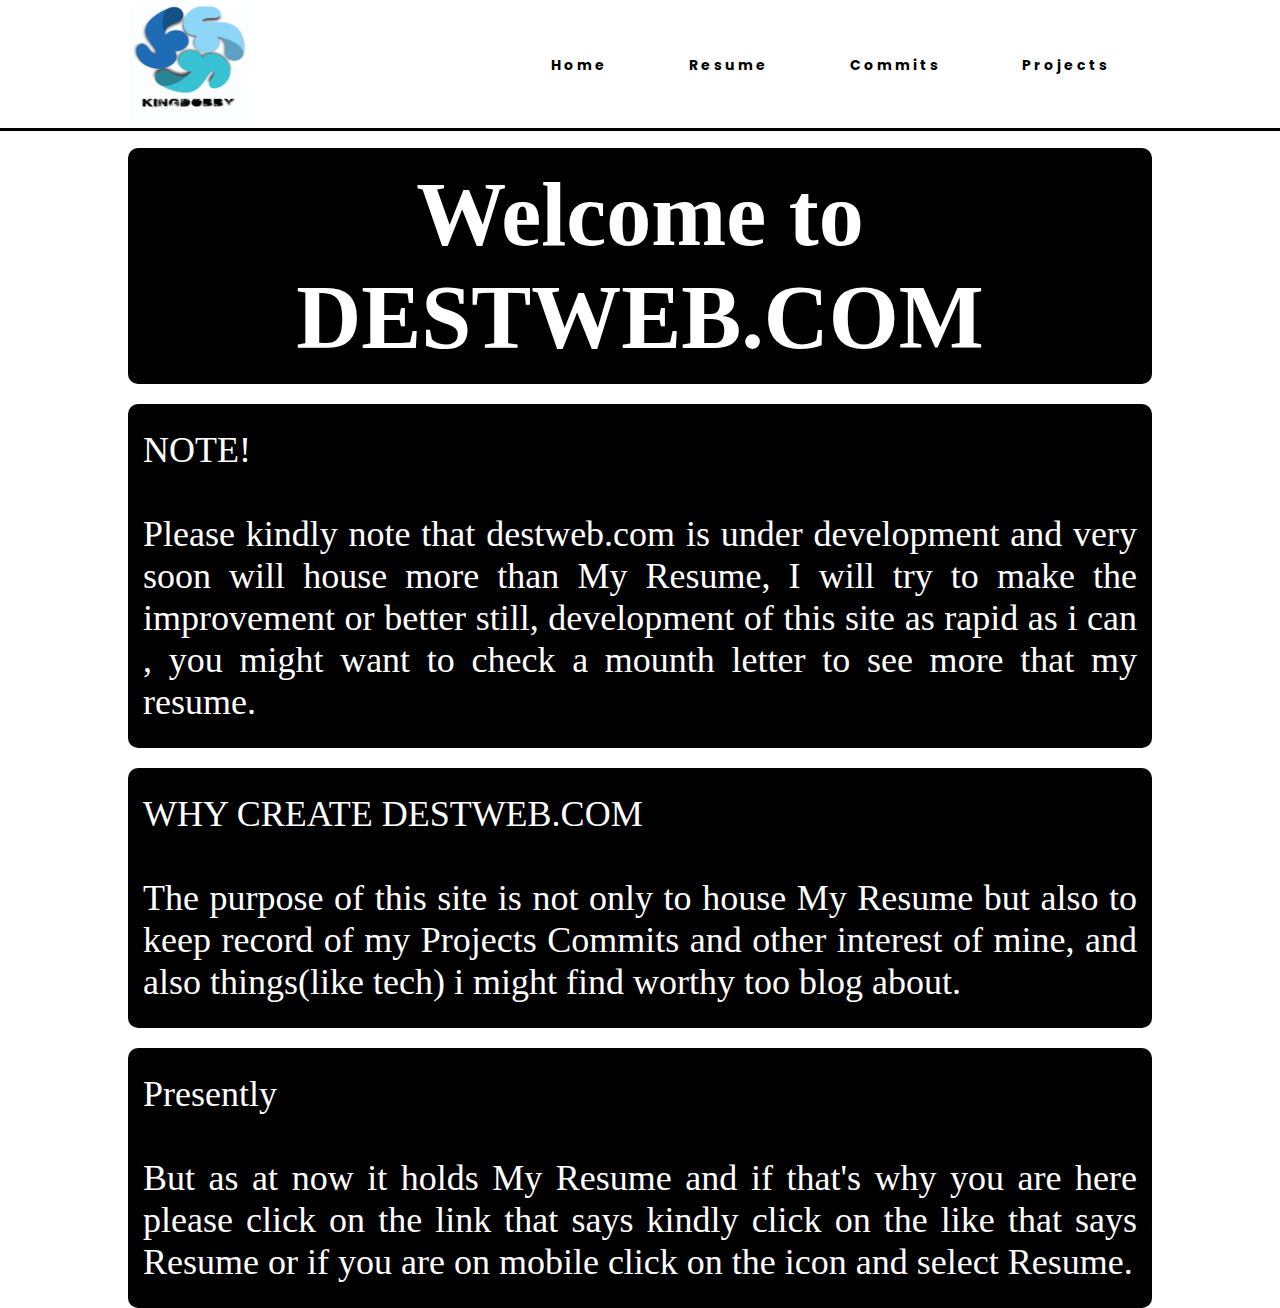
==== index.html @ 4158b245 "My initial DESTWEB.COM Commit" ====
<!DOCTYPE html>
<html lang="en">
<head>
    <meta charset="UTF-8">
    <meta name="viewport" content="width=device-width, initial-scale=1.0">
    <title>King Dobby's official website</title>
    <link rel="stylesheet" href="https://fonts.googleapis.com/css?family=Poppins">
    <link rel="stylesheet" href="style/style.css">
    <link rel="stylesheet" href="style/bodyStyling.css">
</head>
<body>
    <nav>
    <div class="logo">
        <img class="logo" alt="a logo " src="image/LogoMakerpro (3).jpg" >
    </div>
    <ul class="nav-links">
        <li>
            <a  href="index.html">Home</a>
        </li>
        <li>
            <a   href="pages/Resume.html">Resume</a>
        </li>
        <li>
            <a   href="pages/Commits.html">Commits</a>
        </li>
        <li>
            <a   href="pages/Projects.html">Projects</a>
        </li>
    </ul>
    <div class="burger">
        <div class="line1"></div>
        <div class="line2"></div>
        <div class="line3"></div>
    </div>
    </nav>

    <section>
        <div class="heading">
            <h1 class="head"> Welcome to DESTWEB.COM </h1>
        </div>

        <div class="para"> 
           <p>NOTE!</p><br>
            <p>
                Please kindly note that destweb.com is under development and very soon will house more than My Resume, 
                I will try to make the  improvement or better still, development of this site as rapid as i can ,
                you might want to check a mounth letter to see more that my resume.
            </p>
        </div>
        <div class="para">
            <p> WHY CREATE DESTWEB.COM </p><br>
            <p>
                The purpose of this site is not only to house My Resume but also to keep record of 
                my Projects Commits and other interest of mine, and also things(like tech) i might find worthy too blog about.
            </p>
        
        </div>

    <div class="para">
        <p>Presently</p><br>
            <p>
                But as at now it holds My Resume and if that's why you are here please click on the link that says kindly 
                click on the like that says Resume or if you are on mobile click on the icon and select Resume.
            </p>
        </div>
    </section>

    <script src="jscript/app.js"></script>
</body>
</html>
---- style/style.css ----
*{
    margin: 0px;
    padding: 0px;
    box-sizing: border-box;
}

nav {
    display: flex;
    justify-content: space-around;
    align-items: center;
    min-height: 8vh;
    background-color: white;
    font-family: 'poppins',sans-serif;
    outline: black;
    outline-style: solid;
    
}
.logo{
    color:rgb(226,226,226);
    text-transform: uppercase;
    letter-spacing: 5px;
    font-size: 20px;
}

.nav-links li{
    list-style: none;

}

.nav-links li :hover{
    color: gray;
}





.nav-links {
    display: flex;
    justify-content: space-around;
    width: 50%;
}

.nav-links a{
    color:black; 
    text-decoration: none;
    letter-spacing: 3px;
    font-weight: bold;
    font-size: 14px;

}

.burger {
    display: none;
    cursor: pointer;
}

.burger div{
    width: 25px;
    height: 3px;
    background-color:black; 
    margin: 5px;
    transition: all 0.3s ease ;
}

@media screen and (max-width:1024px) {
 
   .nav-links{
        width: 40%;
    }
}


@media screen and (max-width:768px) {
    body {
        overflow-x:hidden;
    }

    .nav-links{
        position: absolute;
        right: 0px;
        height:92vh ;
        top: 8vh;
        background-color:#ffffff;
        display: flex;
        flex-direction: column;
        align-items: center;
        width: 50%;
        transform: translateX(100%);
        transition: transform 0.5s ease-in;
    }
    .nav-links li{
        opacity: 0;
    }

    .burger {
     display: block;
    }
}

.nav-active{
    transform: translateX(0%);
}


@keyframes navLinkFade{
    from{
        opacity: 0;
        transform: translateX(50px);
    }
    to{
        opacity: 1;
        transform: translateX(0px);
    }
}


.toggle .line1{    
transform: rotate(-45deg) translate(-5px,6px);
}

.toggle .line2{    
opacity: 0;
}

.toggle .line3{    
transform: rotate(45deg) translate(-5px,-6px);
}


/*this is my logo section */

img.logo {
    width: 120px;
    height: 120px;
}
---- style/bodyStyling.css ----
* {
    padding: 0%;
    margin: 0%;
    box-sizing: border-box;
}




.heading {
    width: 80%;
    margin-left: auto;
    margin-right: auto;
    background-color: black;
    color: white;
    text-align: center;
    margin-top: 20px;
    margin-bottom: 10px;
    font-size: 5vh;
    padding: 15px;
    border-radius: 10px;
}

.para {
    margin-top: 20px;
    background-color: black;
    margin-right: auto ;
    margin-left: auto;
    width: 80%;
    padding: 15px;
    padding-top: 25px;
    padding-bottom: 25px;
    border-radius: 10px;
    text-align: justify;
    color: white;
    font-size: 4vh;

}

.ulstyles {
    background-color: white;
    color: black;
    list-style-type: circle;
    padding: 10px;
    margin-top: 5px;
    margin-bottom: 5px ;
    border-radius: 10px;
}




/*this is for tabs */

@media screen and (max-width:1024px) {
    div.heading {
        width: 80%;
        margin: auto;
        background-color: black;
        color: white;
        text-align: center;
        margin-top: 5vh;
        font-size: 5vh;
        padding: 4vh;
        border-radius: 10px;
    }
    

 }
 


/*this is for phones */

@media screen and (max-width:768px) {
    div.heading {
        width: 80%;
        margin: auto;
        background-color: black;
        color: white;
        text-align: center;
        margin-top: 5vh;
        font-size: 4vh;
        padding: 0.5vh;
        border-radius: 10px;
    }

    .para {
        margin-top: 20px;
        background-color: black;
        margin-right: auto ;
        margin-left: auto;
        width: 80%;
        padding: 15px;
        padding-top: 25px;
        padding-bottom: 25px;
        border-radius: 10px;
        text-align: justify;
        color: white;
        font-size: 3vh;



}
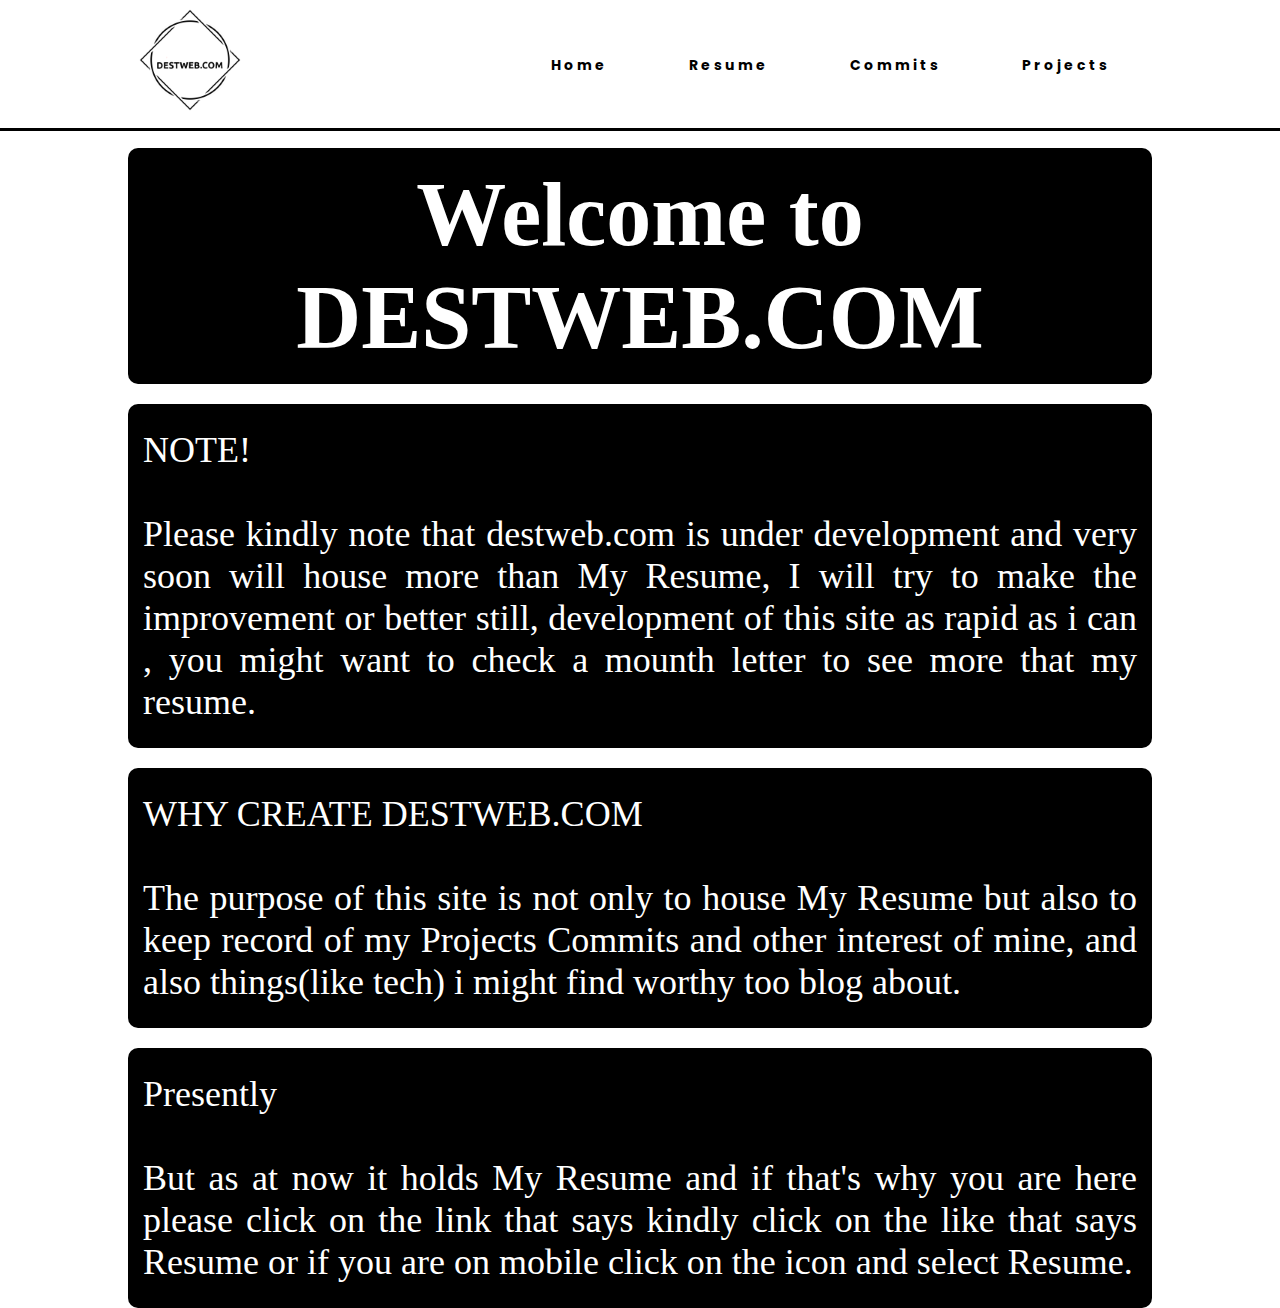
==== commit 001ab470: "i commited this when i updated my logo and image" ====
--- a/index.html
+++ b/index.html
@@ -11,7 +11,7 @@
 <body>
     <nav>
     <div class="logo">
-        <img class="logo" alt="a logo " src="image/LogoMakerpro (3).jpg" >
+        <img class="logo" alt="a logo " src="image/logo.png" >
     </div>
     <ul class="nav-links">
         <li>
--- a/style/bodyStyling.css
+++ b/style/bodyStyling.css
@@ -85,6 +85,20 @@
         border-radius: 10px;
     }
 
+
+    .imageDiv {
+        display: flex; 
+        width: 80%;
+        margin: auto;
+        
+    }
+
+    .image {
+        flex: 1;
+        width: auto;
+        height: auto;
+    }
+
     .para {
         margin-top: 20px;
         background-color: black;
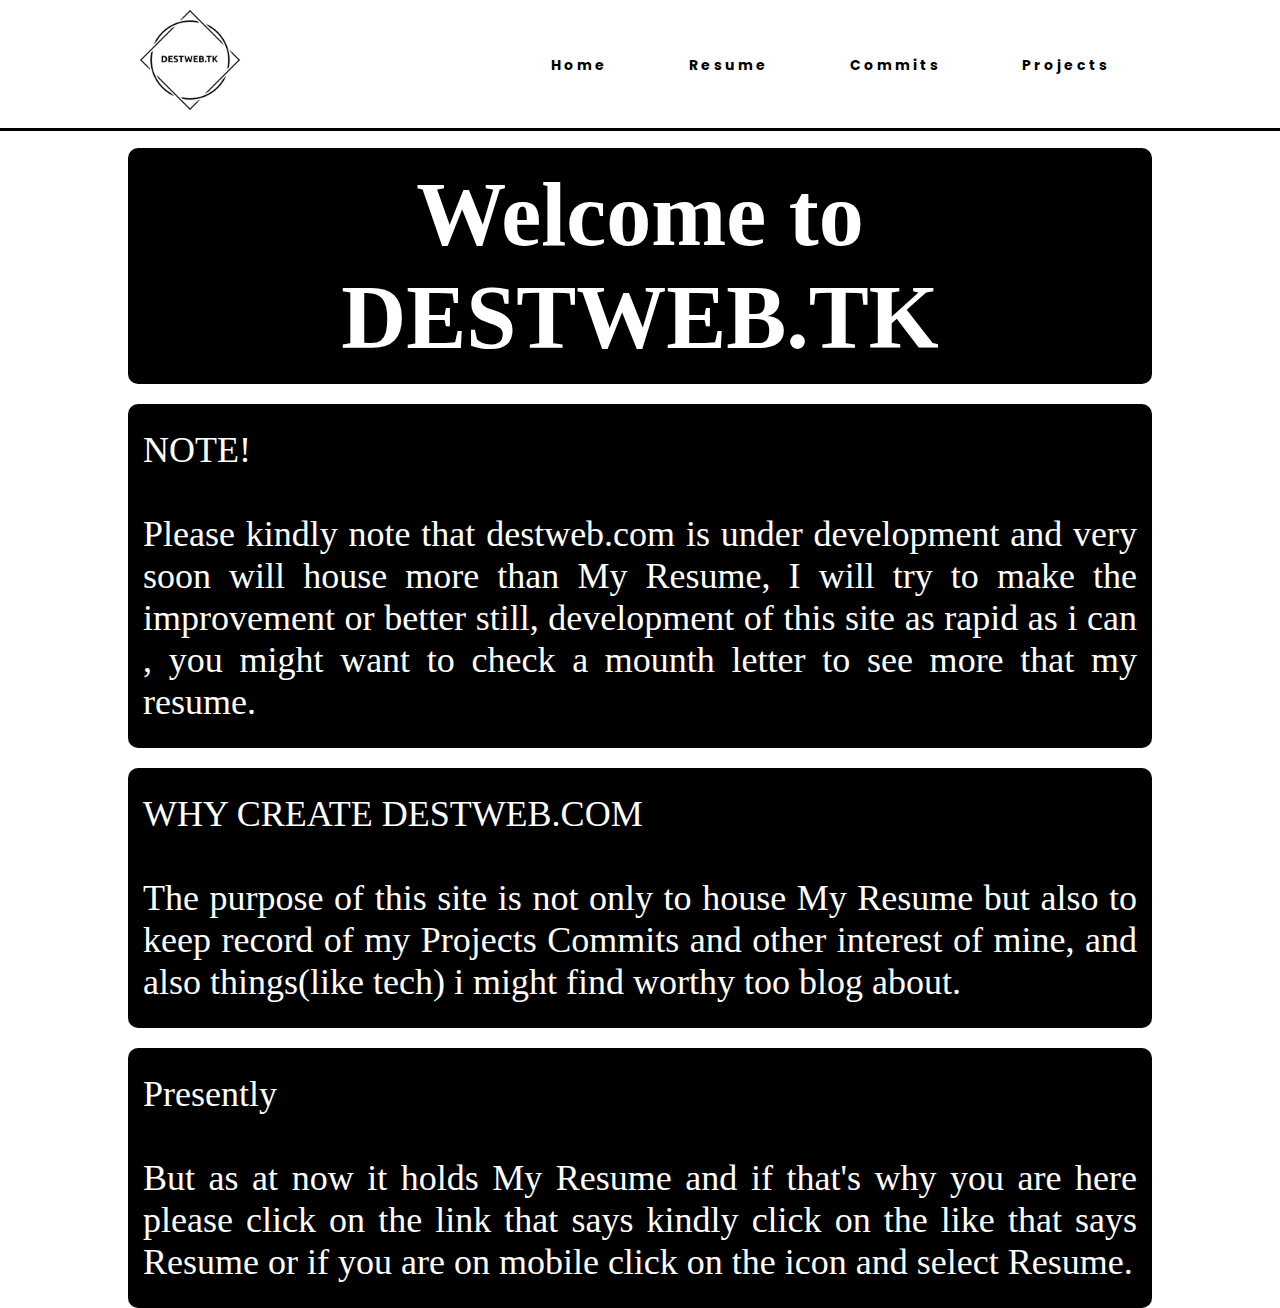
==== commit 29b5527d: "thisis when i changed the logo and changed the site name to .tk" ====
--- a/index.html
+++ b/index.html
@@ -36,7 +36,7 @@
 
     <section>
         <div class="heading">
-            <h1 class="head"> Welcome to DESTWEB.COM </h1>
+            <h1 class="head"> Welcome to DESTWEB.TK </h1>
         </div>
 
         <div class="para"> 
